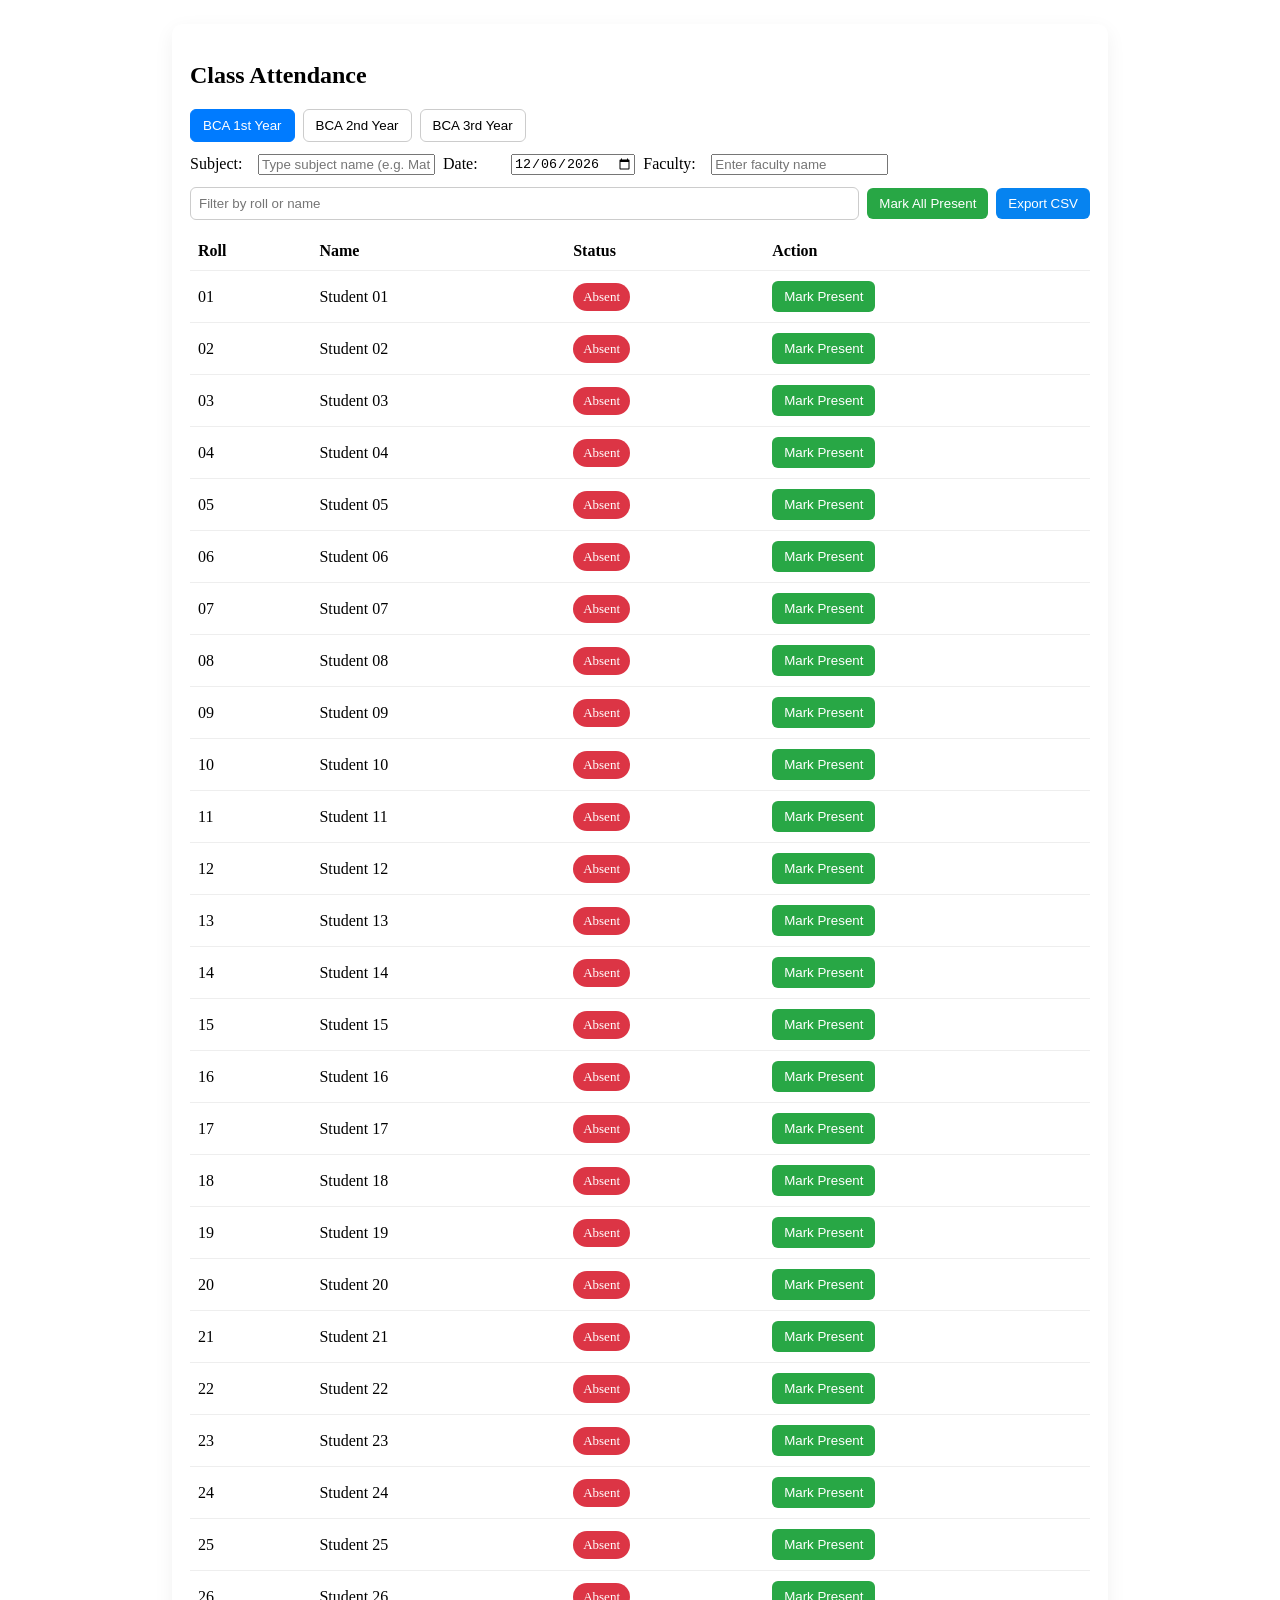
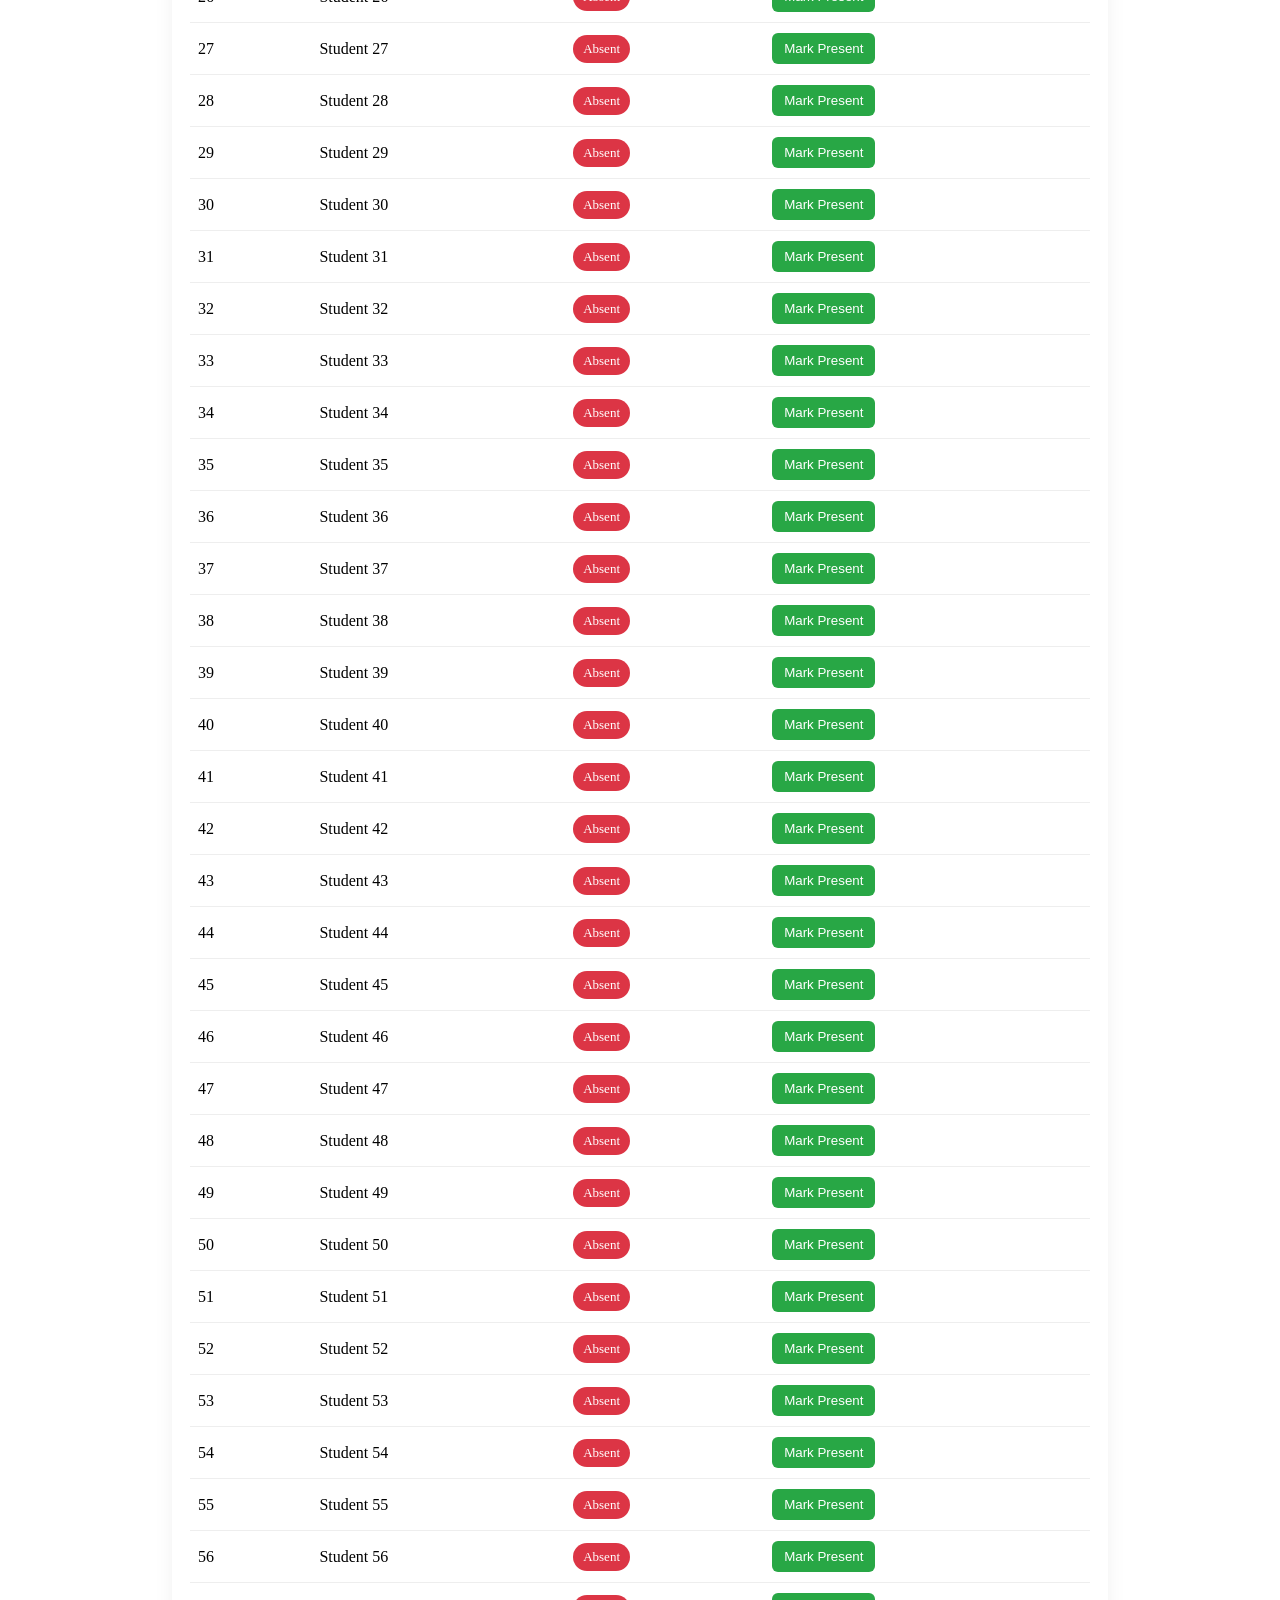
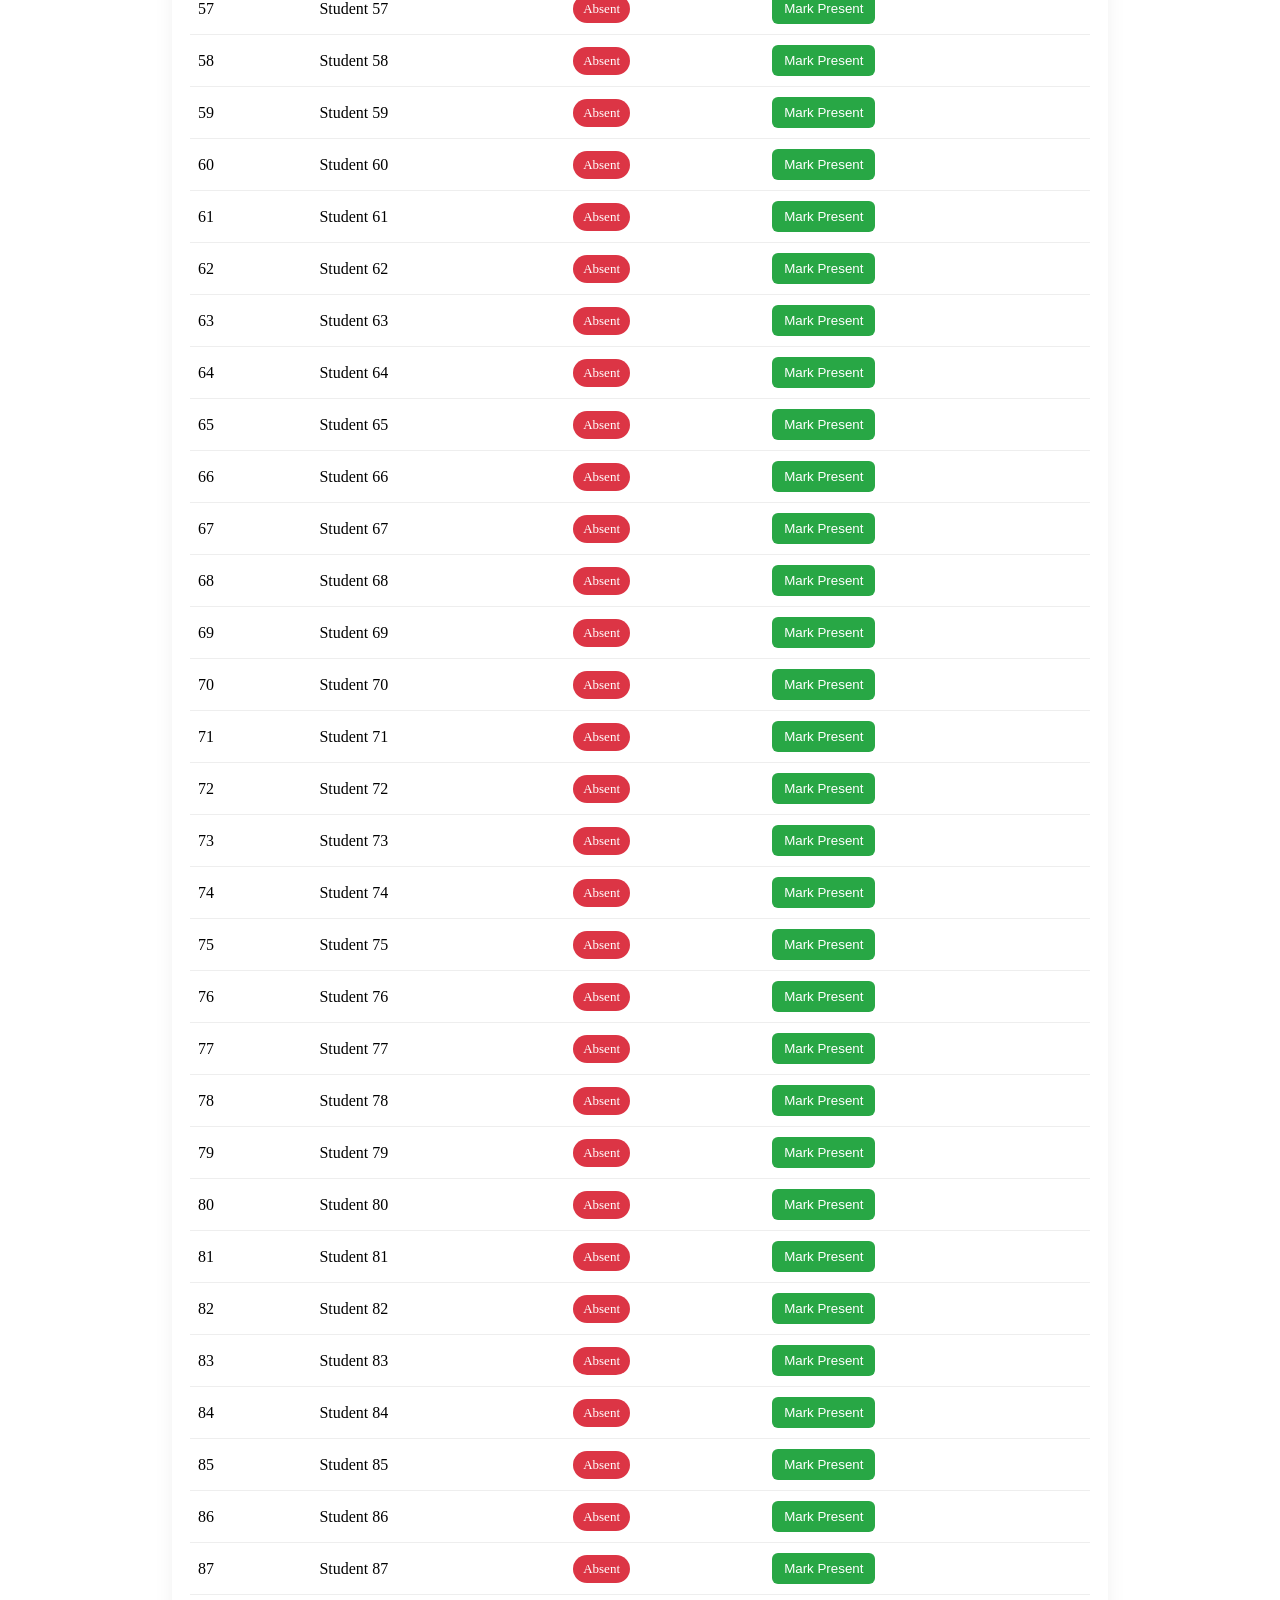
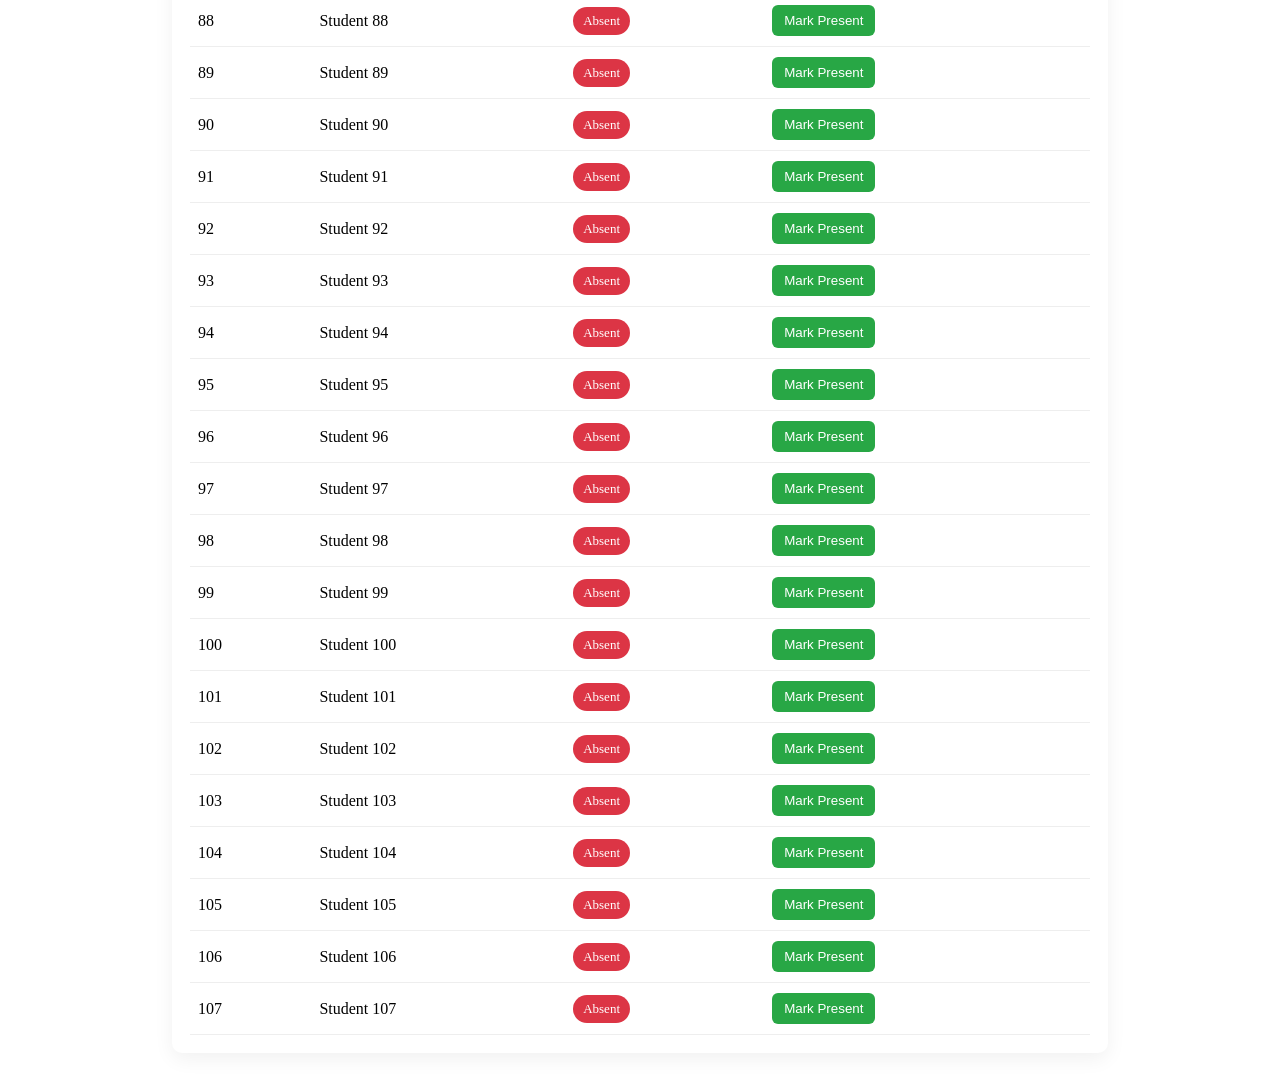
==== at.html @ d4bea23a "attandance" ====
<!-- full updated at.html -->
<!DOCTYPE html>
<html lang="en">
<head>
  <meta charset="utf-8" />
  <meta name="viewport" content="width=device-width, initial-scale=1" />
  <title>Attendance Form</title>
  <link rel="stylesheet" href="at.css">
</head>
<body>
  <div class="card">
    <h2>Class Attendance</h2>

    <!-- class selection -->
    <div class="class-buttons" role="tablist" aria-label="Select class">
      <button class="class-btn" data-class="BCA_1ST_YEAR">BCA 1st Year</button>
      <button class="class-btn" data-class="BCA_2ND_YEAR">BCA 2nd Year</button>
      <button class="class-btn" data-class="BCA_3RD_YEAR">BCA 3rd Year</button>
    </div>

    <!-- subject + date + faculty inputs -->
    <div class="meta-wrap">
      <label for="subject">Subject:</label>
      <input id="subject" class="meta" type="text" placeholder="Type subject name (e.g. Math)" />

      <label for="date">Date:</label>
      <input id="date" class="meta" type="date" />

      <label for="faculty">Faculty:</label>
      <input id="faculty" class="meta" type="text" placeholder="Enter faculty name" />
    </div>

    <div class="controls">
      <input id="search" placeholder="Filter by roll or name" />
      <!-- single toggle button replaces separate "mark all present" / "mark all absent" buttons -->
      <button id="markAllToggle" class="toggle-btn">Mark All Present</button>
      <button id="exportCsv" class="export">Export CSV</button>
    </div>

    <table id="studentsTable" aria-live="polite">
      <thead>
        <tr><th>Roll</th><th>Name</th><th>Status</th><th>Action</th></tr>
      </thead>
      <tbody></tbody>
    </table>
  </div>

  <script>
    // students per class
    const CLASS_DATA = {
      BCA_1ST_YEAR: [
        { roll: '01', name: 'Student 01' },
        { roll: '02', name: 'Student 02' },
        { roll: '03', name: 'Student 03' },
        { roll: '04', name: 'Student 04' },
        { roll: '05', name: 'Student 05' },
        { roll: '06', name: 'Student 06' },
        { roll: '07', name: 'Student 07' },
        { roll: '08', name: 'Student 08' },
        { roll: '09', name: 'Student 09' },
        { roll: '10', name: 'Student 10' },
        { roll: '11', name: 'Student 11' },
        { roll: '12', name: 'Student 12' },
        { roll: '13', name: 'Student 13' },
        { roll: '14', name: 'Student 14' },
        { roll: '15', name: 'Student 15' },
        { roll: '16', name: 'Student 16' },
        { roll: '17', name: 'Student 17' },
        { roll: '18', name: 'Student 18' },
        { roll: '19', name: 'Student 19' },
        { roll: '20', name: 'Student 20' },
        { roll: '21', name: 'Student 21' },
        { roll: '22', name: 'Student 22' },
        { roll: '23', name: 'Student 23' },
        { roll: '24', name: 'Student 24' },
        { roll: '25', name: 'Student 25' },
        { roll: '26', name: 'Student 26' },
        { roll: '27', name: 'Student 27' },
        { roll: '28', name: 'Student 28' },
        { roll: '29', name: 'Student 29' },
        { roll: '30', name: 'Student 30' },
        { roll: '31', name: 'Student 31' },
        { roll: '32', name: 'Student 32' },
        { roll: '33', name: 'Student 33' },
        { roll: '34', name: 'Student 34' },
        { roll: '35', name: 'Student 35' },
        { roll: '36', name: 'Student 36' },
        { roll: '37', name: 'Student 37' },
        { roll: '38', name: 'Student 38' },
        { roll: '39', name: 'Student 39' },
        { roll: '40', name: 'Student 40' },
        { roll: '41', name: 'Student 41' },
        { roll: '42', name: 'Student 42' },
        { roll: '43', name: 'Student 43' },
        { roll: '44', name: 'Student 44' },
        { roll: '45', name: 'Student 45' },
        { roll: '46', name: 'Student 46' },
        { roll: '47', name: 'Student 47' },
        { roll: '48', name: 'Student 48' },
        { roll: '49', name: 'Student 49' },
        { roll: '50', name: 'Student 50' },
        { roll: '51', name: 'Student 51' },
        { roll: '52', name: 'Student 52' },
        { roll: '53', name: 'Student 53' },
        { roll: '54', name: 'Student 54' },
        { roll: '55', name: 'Student 55' },
        { roll: '56', name: 'Student 56' },
        { roll: '57', name: 'Student 57' },
        { roll: '58', name: 'Student 58' },
        { roll: '59', name: 'Student 59' },
        { roll: '60', name: 'Student 60' },
        { roll: '61', name: 'Student 61' },
        { roll: '62', name: 'Student 62' },
        { roll: '63', name: 'Student 63' },
        { roll: '64', name: 'Student 64' },
        { roll: '65', name: 'Student 65' },
        { roll: '66', name: 'Student 66' },
        { roll: '67', name: 'Student 67' },
        { roll: '68', name: 'Student 68' },
        { roll: '69', name: 'Student 69' },
        { roll: '70', name: 'Student 70' },
        { roll: '71', name: 'Student 71' },
        { roll: '72', name: 'Student 72' },
        { roll: '73', name: 'Student 73' },
        { roll: '74', name: 'Student 74' },
        { roll: '75', name: 'Student 75' },
        { roll: '76', name: 'Student 76' },
        { roll: '77', name: 'Student 77' },
        { roll: '78', name: 'Student 78' },
        { roll: '79', name: 'Student 79' },
        { roll: '80', name: 'Student 80' },
        { roll: '81', name: 'Student 81' },
        { roll: '82', name: 'Student 82' },
        { roll: '83', name: 'Student 83' },
        { roll: '84', name: 'Student 84' },
        { roll: '85', name: 'Student 85' },
        { roll: '86', name: 'Student 86' },
        { roll: '87', name: 'Student 87' },
        { roll: '88', name: 'Student 88' },
        { roll: '89', name: 'Student 89' },
        { roll: '90', name: 'Student 90' },
        { roll: '91', name: 'Student 91' },
        { roll: '92', name: 'Student 92' },
        { roll: '93', name: 'Student 93' },
        { roll: '94', name: 'Student 94' },
        { roll: '95', name: 'Student 95' },
        { roll: '96', name: 'Student 96' },
        { roll: '97', name: 'Student 97' },
        { roll: '98', name: 'Student 98' },
        { roll: '99', name: 'Student 99' },
        { roll: '100', name: 'Student 100' },
        { roll: '101', name: 'Student 101' },
        { roll: '102', name: 'Student 102' },
        { roll: '103', name: 'Student 103' },
        { roll: '104', name: 'Student 104' },
        { roll: '105', name: 'Student 105' },
        { roll: '106', name: 'Student 106' },
        { roll: '107', name: 'Student 107' }
      ],
      BCA_2ND_YEAR: [
        { roll: '01', name: 'Student 01' },
        { roll: '02', name: 'Student 02' },
        { roll: '03', name: 'Student 03' },
        { roll: '04', name: 'Student 04' },
        { roll: '05', name: 'Student 05' },
        { roll: '06', name: 'Student 06' },
        { roll: '07', name: 'Student 07' },
        { roll: '08', name: 'Student 08' },
        { roll: '09', name: 'Student 09' },
        { roll: '10', name: 'Student 10' },
        { roll: '11', name: 'Student 11' },
        { roll: '12', name: 'Student 12' },
        { roll: '13', name: 'Student 13' },
        { roll: '14', name: 'Student 14' },
        { roll: '15', name: 'Student 15' },
        { roll: '16', name: 'Student 16' },
        { roll: '17', name: 'Student 17' },
        { roll: '18', name: 'Student 18' },
        { roll: '19', name: 'Student 19' },
        { roll: '20', name: 'Student 20' },
        { roll: '21', name: 'Student 21' },
        { roll: '22', name: 'Student 22' },
        { roll: '23', name: 'Student 23' },
        { roll: '24', name: 'Student 24' },
        { roll: '25', name: 'Student 25' },
        { roll: '26', name: 'Student 26' },
        { roll: '27', name: 'Student 27' },
        { roll: '28', name: 'Student 28' },
        { roll: '29', name: 'Student 29' },
        { roll: '30', name: 'Student 30' },
        { roll: '31', name: 'Student 31' },
        { roll: '32', name: 'Student 32' },
        { roll: '33', name: 'Student 33' },
        { roll: '34', name: 'Student 34' },
        { roll: '35', name: 'Student 35' },
        { roll: '36', name: 'Student 36' },
        { roll: '37', name: 'Student 37' },
        { roll: '38', name: 'Student 38' },
        { roll: '39', name: 'Student 39' },
        { roll: '40', name: 'Student 40' },
        { roll: '41', name: 'Student 41' },
        { roll: '42', name: 'Student 42' },
        { roll: '43', name: 'Student 43' },
        { roll: '44', name: 'Student 44' },
        { roll: '45', name: 'Student 45' },
        { roll: '46', name: 'Student 46' },
        { roll: '47', name: 'Student 47' },
        { roll: '48', name: 'Student 48' },
        { roll: '49', name: 'Student 49' },
        { roll: '50', name: 'Student 50' },
        { roll: '51', name: 'Student 51' },
        { roll: '52', name: 'Student 52' },
        { roll: '53', name: 'Student 53' },
        { roll: '54', name: 'Student 54' },
        { roll: '55', name: 'Student 55' },
        { roll: '56', name: 'Student 56' },
        { roll: '57', name: 'Student 57' },
        { roll: '58', name: 'Student 58' },
        { roll: '59', name: 'Student 59' },
        { roll: '60', name: 'Student 60' },
        { roll: '61', name: 'Student 61' },
        { roll: '62', name: 'Student 62' },
        { roll: '63', name: 'Student 63' },
        { roll: '64', name: 'Student 64' },
        { roll: '65', name: 'Student 65' },
        { roll: '66', name: 'Student 66' },
        { roll: '67', name: 'Student 67' },
        { roll: '68', name: 'Student 68' },
        { roll: '69', name: 'Student 69' },
        { roll: '70', name: 'Student 70' },
        { roll: '71', name: 'Student 71' },
        { roll: '72', name: 'Student 72' },
        { roll: '73', name: 'Student 73' },
        { roll: '74', name: 'Student 74' },
        { roll: '75', name: 'Student 75' },
        { roll: '76', name: 'Student 76' },
        { roll: '77', name: 'Student 77' },
        { roll: '78', name: 'Student 78' },
        { roll: '79', name: 'Student 79' },
        { roll: '80', name: 'Student 80' },
        { roll: '81', name: 'Student 81' },
        { roll: '82', name: 'Student 82' },
        { roll: '83', name: 'Student 83' },
        { roll: '84', name: 'Student 84' },
        { roll: '85', name: 'Student 85' },
        { roll: '86', name: 'Student 86' },
        { roll: '87', name: 'Student 87' },
        { roll: '88', name: 'Student 88' },
        { roll: '89', name: 'Student 89' },
        { roll: '90', name: 'Student 90' },
        { roll: '91', name: 'Student 91' },
        { roll: '92', name: 'Student 92' },
        { roll: '93', name: 'Student 93' },
        { roll: '94', name: 'Student 94' },
        { roll: '95', name: 'Student 95' },
        { roll: '96', name: 'Student 96' },
        { roll: '97', name: 'Student 97' },
        { roll: '98', name: 'Student 98' },
        { roll: '99', name: 'Student 99' },
        { roll: '100', name: 'Student 100' },
        { roll: '101', name: 'Student 101' },
        { roll: '102', name: 'Student 102' },
        { roll: '103', name: 'Student 103' },
        { roll: '104', name: 'Student 104' },
        { roll: '105', name: 'Student 105' },
        { roll: '106', name: 'Student 106' },
        { roll: '107', name: 'Student 107' }
       
       
      ],
      BCA_3RD_YEAR: [
        { roll: '01', name: 'BHAGYASHRI'},
        { roll: '02', name: 'SAMREEN KOUSER'},
        { roll: '03', name: 'HARSHITHA T N'},
        { roll: '04', name: 'MEGHANA M N'},
        { roll: '05', name: 'ARIF ANEESH'},
        { roll: '06', name: 'AKASH A THAKADIYEL'},
        { roll: '07', name: 'ADITHYAN KUMAR'},
        { roll: '08', name: 'YADHU KRISHNA E M'},
        { roll: '09', name: 'ARSHA M V' },
        { roll: '10', name: 'NANDANA P P'},
        { roll: '11', name: 'PRANAV VENUGOPAL' },
        { roll: '12', name: 'HASHIM FIRSHA C M' },
        { roll: '13', name: 'SWAGATA RAY' },
        { roll: '14', name: 'ARJUN GANGA T A' },
        { roll: '15', name: 'AVIN ALEX BINU' },
        { roll: '16', name: 'NAVANEETH RAJU' },
        { roll: '17', name: 'ASWIN SANKAR T K' },
        { roll: '18', name: 'ALAN C BIJU' },
        { roll: '19', name: 'ARIN DEY' },
        { roll: '20', name: 'PAVANA A U' },
        { roll: '21', name: 'NEHA M' },
        { roll: '22', name: 'VYSHNAV P' },
        { roll: '23', name: 'VISHNUDEV T R' },
        { roll: '24', name: 'RAJALAKSHMI K J' },
        { roll: '25', name: 'MUHAMMED AADIL M C' },
        { roll: '26', name: 'HEMANTH C' },
        { roll: '27', name: 'ANGITHA S' },
        { roll: '28', name: 'ARUNDAS K' },
        { roll: '29', name: 'ARCHANA K K' },
        { roll: '30', name: 'ASHFIN NISHAN T A' },
        { roll: '31', name: 'MIDHUN M' },
        { roll: '32', name: 'ABIN M' },
        { roll: '33', name: 'ADITYA K P' },
        { roll: '34', name: 'ABIN K.R' },
        { roll: '35', name: 'ADITHYAN A' },
        { roll: '36', name: 'ABHISHEK' },
        { roll: '37', name: 'GOPIKA KRISHNA E' },
        { roll: '38', name: 'SHAMILA O M' },
        { roll: '39', name: 'ANANYA P C' },
        { roll: '40', name: 'SIDHARTH P K' },
        { roll: '41', name: 'SHOJIL T' },
        { roll: '42', name: 'SREERAG K S' },
        { roll: '43', name: 'ANUGRAHA S' },
        { roll: '44', name: 'BHAGATHKRISHNA P R' },
        { roll: '45', name: 'ANNSHIYA SHAJI' },
        { roll: '46', name: 'A P SHARIQ' },
        { roll: '47', name: 'SHAMMAS C B' },
        { roll: '48', name: 'SREERAG T S' },
        { roll: '49', name: 'BAVIN K B' },
        { roll: '50', name: 'NITHEESH KRISHNA P R' },
        { roll: '51', name: 'NIRMAL KRISHNA N C' },
        { roll: '52', name: 'ABINAV C M' },
        { roll: '53', name: 'MOHAMMED NISHAD' },
        { roll: '54', name: 'ALDRIN SHAJI' },
        { roll: '55', name: 'ABIN SHIBY' },
        { roll: '56', name: 'ADHIK S' },
        { roll: '57', name: 'ADHITHYAN A' },
        { roll: '58', name: 'AMBIKA' },
        { roll: '59', name: 'ANANYA SAJI' },
        { roll: '60', name: 'DHANYA R' },
        { roll: '61', name: 'ADITH J' },
        { roll: '62', name: 'ANAGHA ASHOKAN' },
        { roll: '63', name: 'SIVAPRASAD' },
        { roll: '64', name: 'ANUGRAH M R' },
        { roll: '65', name: 'ABDUL FATHAH M J' },
        { roll: '66', name: 'NEIJOY SEM HALAM' },
        { roll: '67', name: 'SNEHA P V' },
        { roll: '68', name: 'NIKITHA K' },
        { roll: '69', name: 'MALLIKARJUN J ANGADI' },
        { roll: '70', name: 'MD ASLAM ANSARI' },
        { roll: '71', name: 'VAISHNAVI S' },
        { roll: '72', name: 'ABHISHEK P M' },
        { roll: '73', name: 'ADHWAYTH S' },
        { roll: '74', name: 'NIVED S RAJ' },
        { roll: '75', name: 'AKASH RAJU' },
        { roll: '76', name: 'SNEHA R' },
        { roll: '77', name: 'AKSHAY SAJITH K' },
        { roll: '78', name: 'ANNIE BLESSY RODRICKS' },
        { roll: '79', name: 'AGIL' },
        { roll: '80', name: 'ABHINAV P' },
        { roll: '81', name: 'SURYAKANT CHAUDHARY' },
        { roll: '82', name: 'SAUGANDH R K PAL' },
        { roll: '83', name: 'ALBY ROSHEN' },
        { roll: '84', name: 'AKHILESH E T' },
        { roll: '85', name: 'MUHAMMED ANZIL V P' },
        { roll: '86', name: 'AISWARYA K Y' },
        { roll: '87', name: 'S JAYA KUMAR' },
        { roll: '88', name: 'ANANDU M.S' },
        { roll: '89', name: 'N HARIHARAN' },
        { roll: '90', name: 'SANJAY S' },
        { roll: '91', name: 'ARCHANA P P' },
        { roll: '92', name: 'SACHIN GADDEPPA MADABHAVI' },
        { roll: '93', name: 'MOHAMMED FAYAZ C F' },
        { roll: '94', name: 'SIDHARTHAN S' },
        { roll: '95', name: 'VINATH V N' },
        { roll: '96', name: 'THEJUS KRISHNA' },
        { roll: '97', name: 'ANAY JOY' },
        { roll: '98', name: 'SALAHUDHEEN P U' },
        { roll: '99', name: 'AMAL SAJU' },
        { roll: '100', name: 'SURYA ANANTH S S' },
        { roll: '101', name: 'MOHAMMED BILAL K' },
        { roll: '102', name: 'NAVEED ALI KHAN P' },
        { roll: '103', name: 'SAYAN SAHA' },
        { roll: '104', name: 'ZARMANBUM RANGLONG' },
        { roll: '105', name: 'ARUN V S' },
        { roll: '106', name: 'ALBIN TOM' },
        { roll: '107', name: 'AMEESHA SANAM K A' },
        
      ]
    };

  const tbody = document.querySelector('#studentsTable tbody');
  const search = document.getElementById('search');
  const subjectInput = document.getElementById('subject');
  const dateInput = document.getElementById('date');
  const facultyInput = document.getElementById('faculty');
  const classButtons = Array.from(document.querySelectorAll('.class-btn'));
  const markAllToggle = document.getElementById('markAllToggle');

    let currentClass = 'BCA_1ST_YEAR'; // default class
    let students = []; // will hold current class students with status

    function todayISO() {
      const d = new Date();
      const mm = String(d.getMonth()+1).padStart(2,'0');
      const dd = String(d.getDate()).padStart(2,'0');
      return `${d.getFullYear()}-${mm}-${dd}`;
    }

    // sanitise a string for use in filenames
    function sanitizeName(s) {
      return (s || 'attendance')
        .trim()
        // replace 1+ disallowed characters with a single underscore
        .replace(/[^a-z0-9\-]+/ig, '_')
        // remove leading/trailing underscores
        .replace(/^_+|_+$/g, '')
        .toLowerCase()
        .slice(0, 100);
    }

    // format date as MM/DD/YYYY (e.g. 11/18/2025)
    function formatShortDateMMDDYYYY(dateRaw) {
      if (!dateRaw) return '';
      const d = new Date(dateRaw);
      if (Number.isNaN(d.getTime())) return dateRaw;
      return `${String(d.getMonth()+1).padStart(2,'0')}/${String(d.getDate()).padStart(2,'0')}/${d.getFullYear()}`;
    }

    // format time as HH:MM:SS (24-hour)
    function formatTimeHHMMSS(dateLike) {
      const d = (dateLike instanceof Date) ? dateLike : new Date(dateLike);
      if (Number.isNaN(d.getTime())) return '';
      const hh = String(d.getHours()).padStart(2,'0');
      const mm = String(d.getMinutes()).padStart(2,'0');
      const ss = String(d.getSeconds()).padStart(2,'0');
      return `${hh}:${mm}:${ss}`;
    }

    // storage keys per class
    function keyStudents(cls){ return `attendance_students_${cls}`; }
    function keyMeta(cls){ return `attendance_meta_${cls}`; }

    function saveState() {
      localStorage.setItem(keyStudents(currentClass), JSON.stringify(students));
      localStorage.setItem(keyMeta(currentClass), JSON.stringify({
        subject: subjectInput.value || '',
        date: dateInput.value || '',
        faculty: facultyInput.value || ''
      }));
    }

    function loadStateForClass(cls) {
      // initialize students from CLASS_DATA (deep copy) and default status absent
      const base = (CLASS_DATA[cls] || []).map(s => ({ roll: s.roll, name: s.name, status: 'absent' }));
      const raw = localStorage.getItem(keyStudents(cls));
      if (raw) {
        try {
          const arr = JSON.parse(raw);
          if (Array.isArray(arr)) {
            // merge saved statuses into base by roll
            const map = new Map(arr.map(s => [s.roll, s.status]));
            base.forEach(b => { if (map.has(b.roll)) b.status = map.get(b.roll); });
          }
        } catch(e){}
      }
      // load meta
      const metaRaw = localStorage.getItem(keyMeta(cls));
      if (metaRaw) {
        try {
          const meta = JSON.parse(metaRaw);
          subjectInput.value = meta.subject || '';
          dateInput.value = meta.date || '';
          facultyInput.value = meta.faculty || '';
        } catch(e){}
      } else {
        if (!dateInput.value) dateInput.value = todayISO();
      }
      students = base;
    }

    function setActiveClassButton(cls){
      classButtons.forEach(b => b.classList.toggle('active', b.dataset.class === cls));
    }

    function render(filter='') {
      tbody.innerHTML = '';
      const q = (filter || '').trim().toLowerCase();
      students.forEach((s) => {
        if (q && !(s.roll.toLowerCase().includes(q) || s.name.toLowerCase().includes(q))) return;
        const tr = document.createElement('tr');

        const tdRoll = document.createElement('td'); tdRoll.textContent = s.roll; tr.appendChild(tdRoll);
        const tdName = document.createElement('td'); tdName.textContent = s.name; tr.appendChild(tdName);

        const tdStatus = document.createElement('td');
        const span = document.createElement('span');
        span.className = 'status ' + (s.status === 'present' ? 'present' : 'absent');
        span.textContent = s.status === 'present' ? 'Present' : 'Absent';
        tdStatus.appendChild(span);
        tr.appendChild(tdStatus);

        const tdAction = document.createElement('td');
        const btn = document.createElement('button');
        btn.className = 'toggle-btn';
        btn.textContent = s.status === 'present' ? 'Mark Absent' : 'Mark Present';
        btn.addEventListener('click', () => {
          s.status = s.status === 'present' ? 'absent' : 'present';
          saveState();
          render(search.value);
        });
        tdAction.appendChild(btn);
        tr.appendChild(tdAction);

        tbody.appendChild(tr);
      });
      // update the toggle button text/color based on current state
      try{ updateToggleText(); }catch(e){}
    }

    // class button handlers
    classButtons.forEach(btn => {
      btn.addEventListener('click', () => {
        const cls = btn.dataset.class;
        if (cls === currentClass) return;
        currentClass = cls;
        setActiveClassButton(cls);
        loadStateForClass(cls);
        render(search.value);
      });
    });

    // helper to determine whether all students are currently marked present
    function allPresent(){ return students.length > 0 && students.every(s => s.status === 'present'); }

    // update the toggle button text and color to reflect current state
    function updateToggleText(){
      if(!markAllToggle) return;
      if(allPresent()){
        markAllToggle.textContent = 'Mark All Absent';
        // blue when action will mark absent
        markAllToggle.style.background = '#0683f0';
      } else {
        markAllToggle.textContent = 'Mark All Present';
        // green when action will mark present
        markAllToggle.style.background = '#28a745';
      }
      markAllToggle.style.color = '#fff';
    }

    // single toggle button: if any absent -> mark all present, otherwise mark all absent
    if(markAllToggle){
      markAllToggle.addEventListener('click', () => {
        const makePresent = !allPresent();
        students.forEach(s => s.status = makePresent ? 'present' : 'absent');
        saveState(); render(search.value);
      });
    }

    document.getElementById('exportCsv').addEventListener('click', () => {
      const subject = subjectInput.value || '';
      const dateRaw = dateInput.value || todayISO();             // 'YYYY-MM-DD'
      const shortDate = formatShortDateMMDDYYYY(dateRaw);        // 'MM/DD/YYYY' (e.g. 11/18/2025)
      const exactTime = formatTimeHHMMSS(new Date());           // 'HH:MM:SS'
      const faculty = facultyInput.value || '';

      const rows = [
        ['Class', currentClass],
        ['Subject', subject],
        ['Date', shortDate],
        ['Time', exactTime],
        ['Faculty', faculty],
        []
      ].concat([['Roll','Name','Status'], ...students.map(s => [s.roll, s.name, s.status])]);

      const csv = rows.map(r => r.map(v => `"${String(v).replace(/"/g,'""')}"`).join(',')).join('\n');
      // prepend BOM so Excel recognises UTF-8
      const blob = new Blob(["\uFEFF", csv], { type: 'text/csv;charset=utf-8;' });
      const url = URL.createObjectURL(blob);

      // filename uses shortDate (slashes -> dashes) and time (colons removed)
      const datePart = shortDate.replace(/\//g, '-');    // 11-18-2025
      const timePart = exactTime.replace(/:/g, '');      // 143205
      const fileNameSafe = `${currentClass}_${sanitizeName(subject)}_${datePart}_${timePart}.csv`;

      const a = document.createElement('a'); a.href = url; a.download = fileNameSafe; a.click();
      URL.revokeObjectURL(url);
    });

    search.addEventListener('input', () => render(search.value));
    subjectInput.addEventListener('input', saveState);
    dateInput.addEventListener('input', saveState);
    facultyInput.addEventListener('input', saveState);

    // init default class
    (function init(){
      setActiveClassButton(currentClass);
      loadStateForClass(currentClass);
      render();
    })();
  </script>
</body>
</html>
---- at.css ----
.card {
  max-width: 900px;
  margin: 24px auto;
  padding: 18px;
  border-radius: 10px;
  background: #fff;
  box-shadow: 0 6px 20px rgba(0, 0, 0, 0.06);
}
.class-buttons {
  display: flex;
  gap: 8px;
  margin: 12px 0;
  flex-wrap: wrap;
}
.class-btn {
  padding: 8px 12px;
  border-radius: 6px;
  border: 1px solid #ccc;
  background: #fff;
  cursor: pointer;
}
.class-btn.active {
  background: #007bff;
  color: #fff;
  border-color: #007bff;
}
.meta-wrap {
  display: flex;
  gap: 8px;
  align-items: center;
  flex-wrap: wrap;
  margin-bottom: 8px;
}
.meta-wrap label {
  min-width: 60px;
}
.controls {
  display: flex;
  gap: 8px;
  align-items: center;
  margin-top: 12px;
  flex-wrap: wrap;
}
.toggle-btn {
  padding: 8px 12px;
  border-radius: 6px;
  border: 0;
  cursor: pointer;
  background: #28a745;
  color: #fff;
}
.export {
  background: #0683f0;
  color: #fff;
  border: 0;
  padding: 8px 12px;
  border-radius: 6px;
  cursor: pointer;
}
input#search {
  flex: 1;
  padding: 8px;
  border-radius: 6px;
  border: 1px solid #ccc;
}
table {
  width: 100%;
  border-collapse: collapse;
  margin-top: 12px;
}
th,
td {
  padding: 10px 8px;
  text-align: left;
  border-bottom: 1px solid #eee;
}
.status {
  display: inline-block;
  padding: 6px 10px;
  border-radius: 20px;
  font-size: 13px;
  color: #fff;
}
.present {
  background: #28a745;
}
.absent {
  background: #dc3545;
}
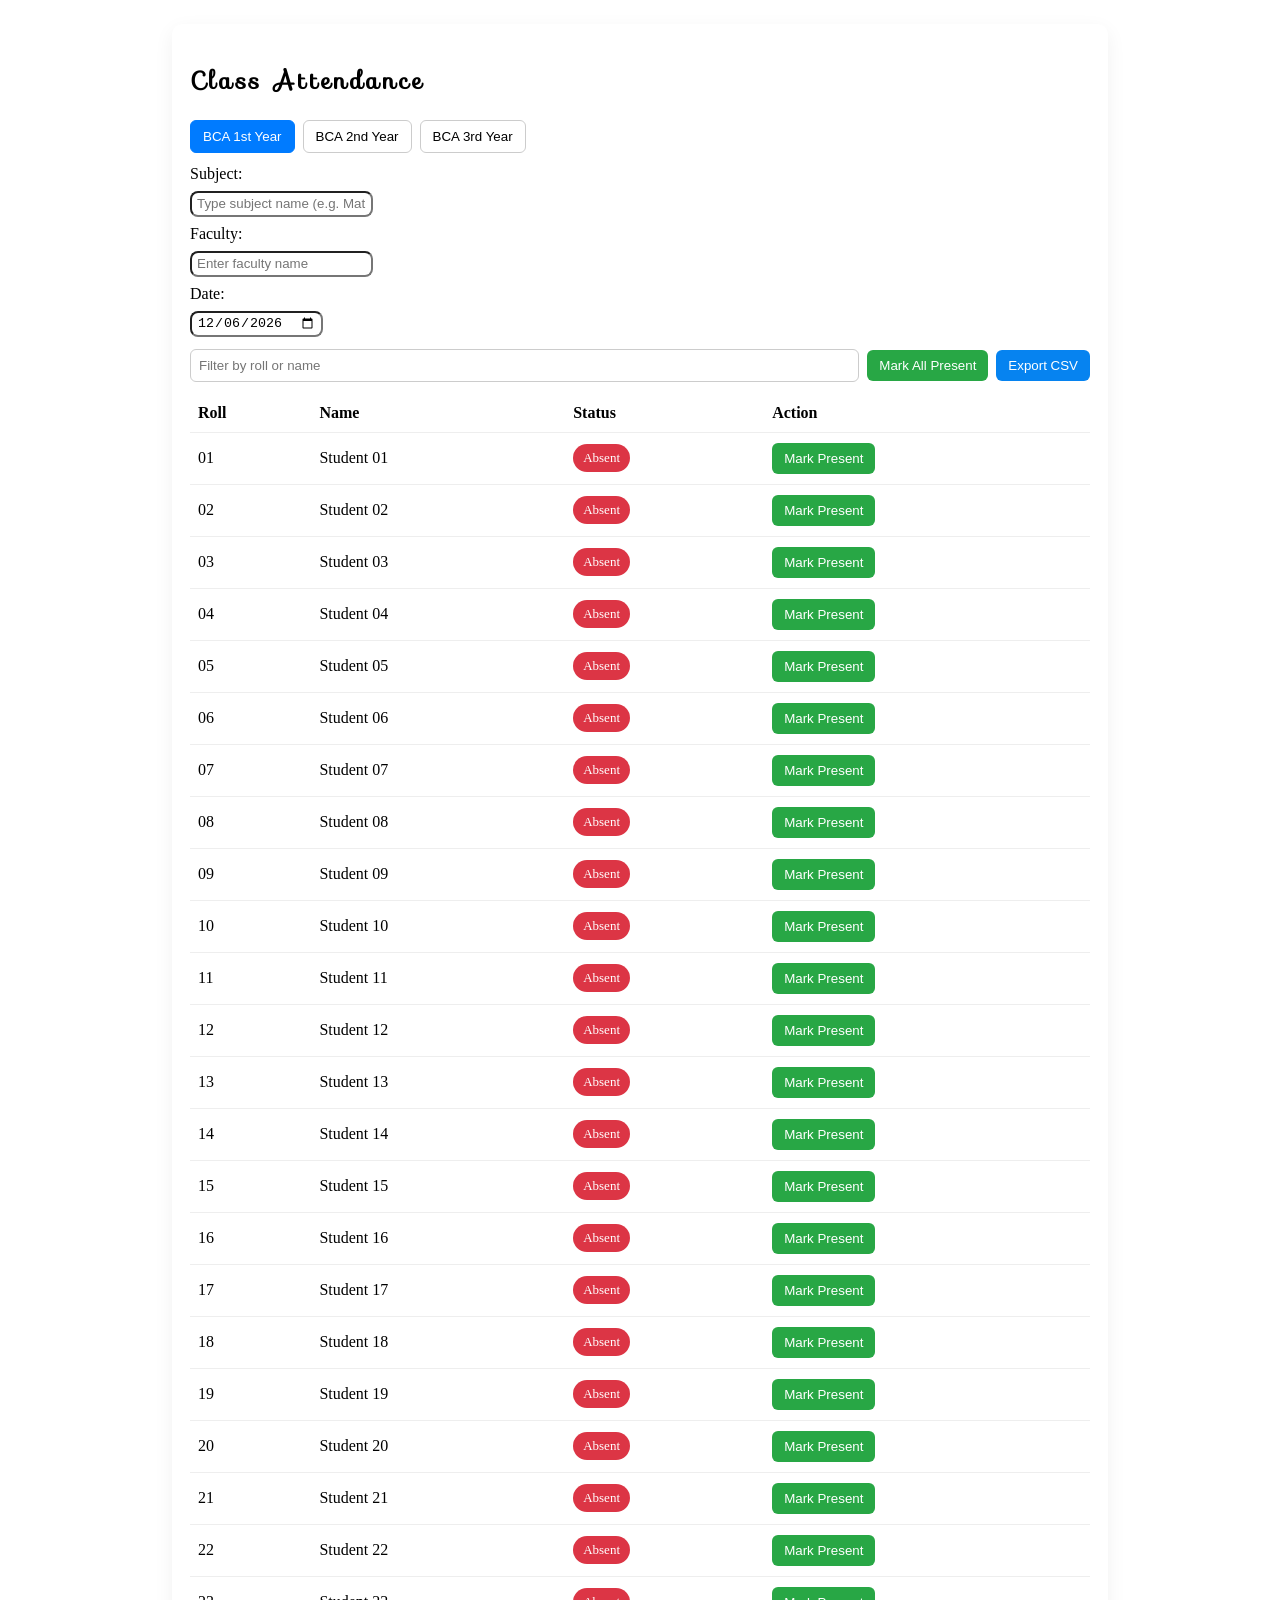
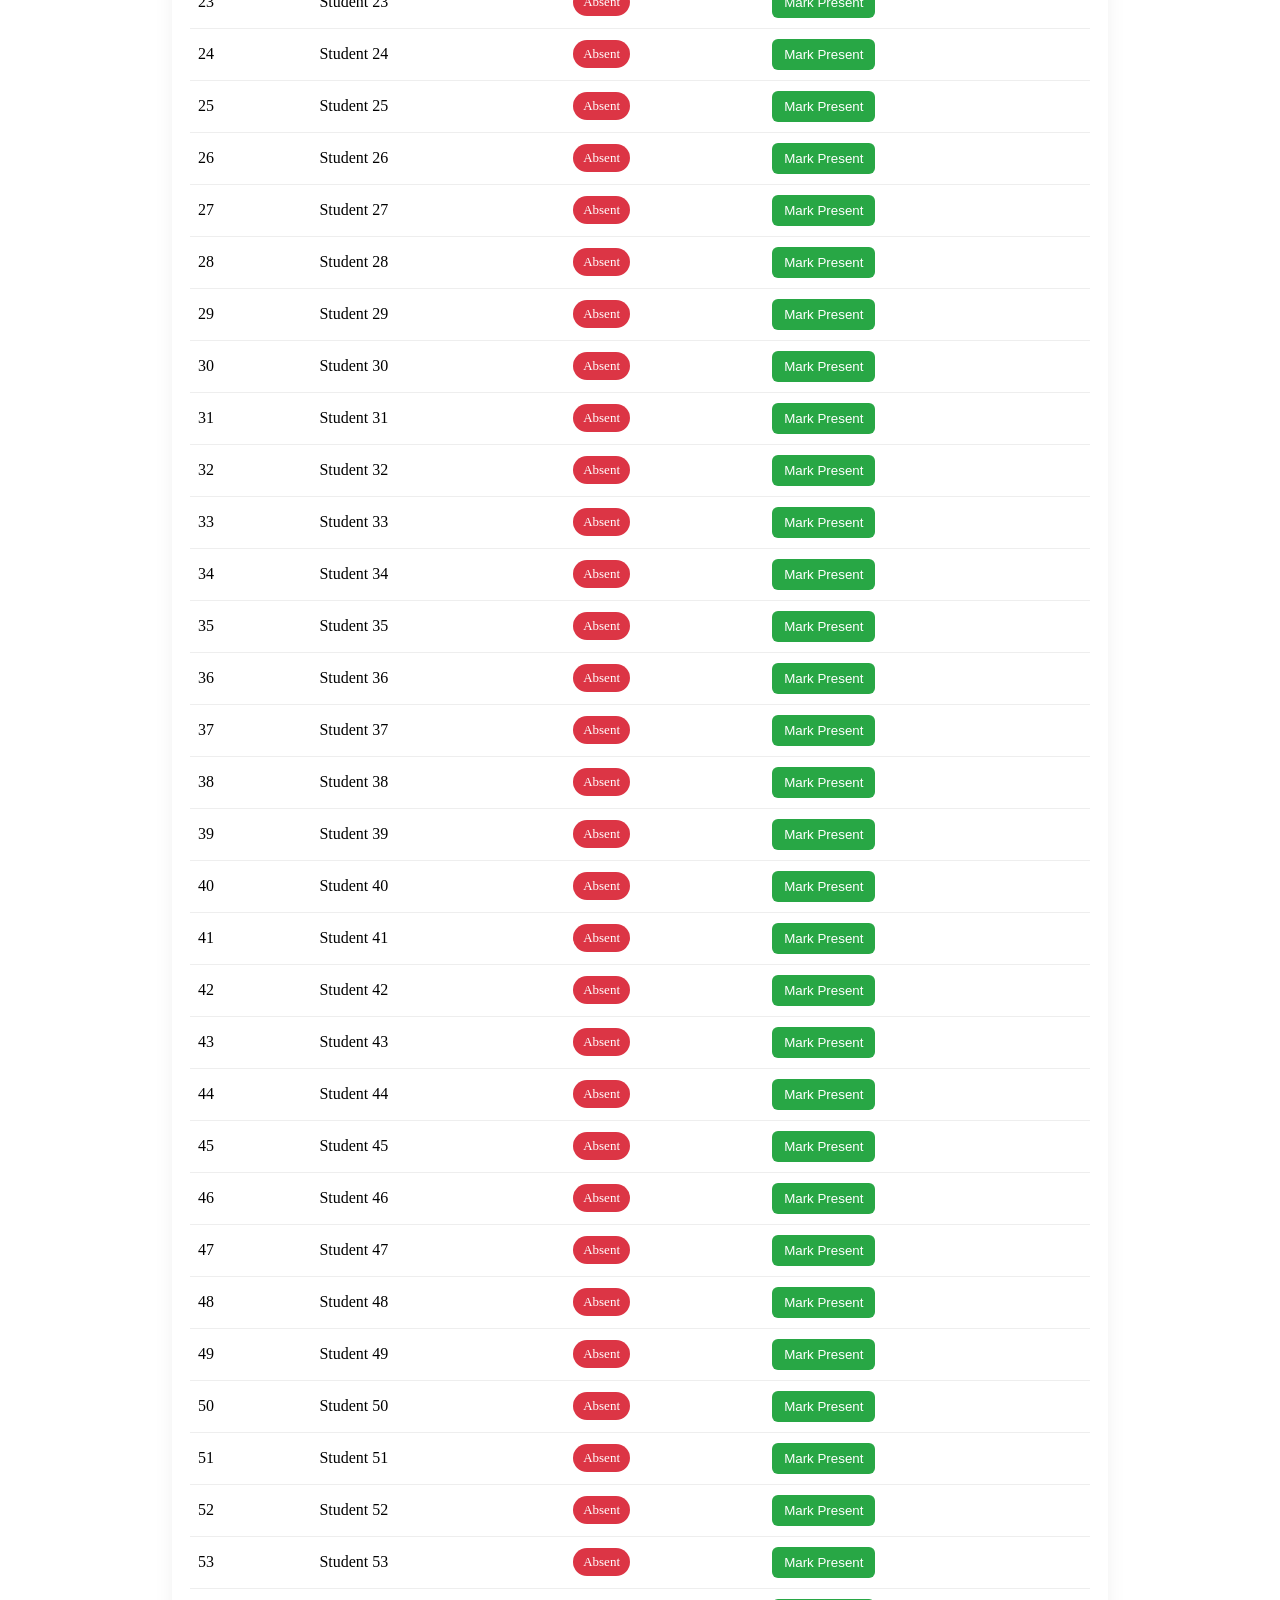
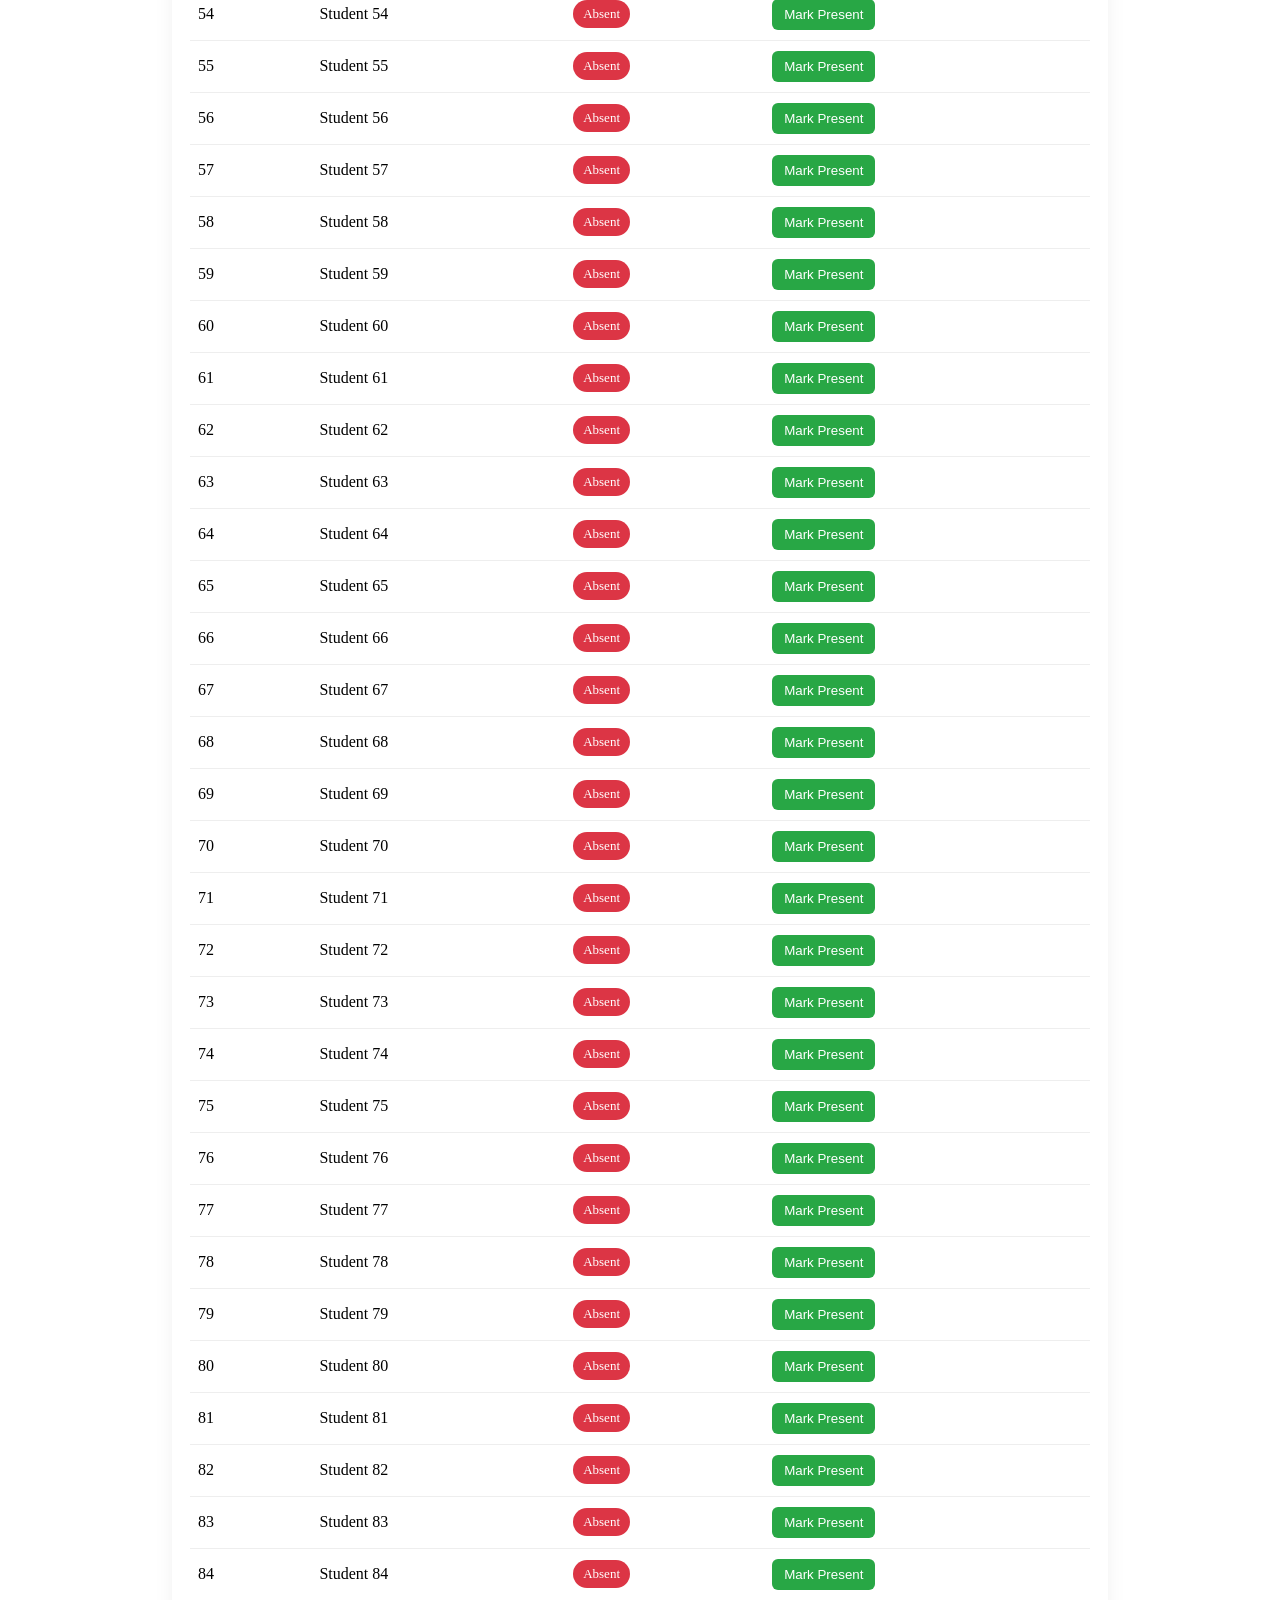
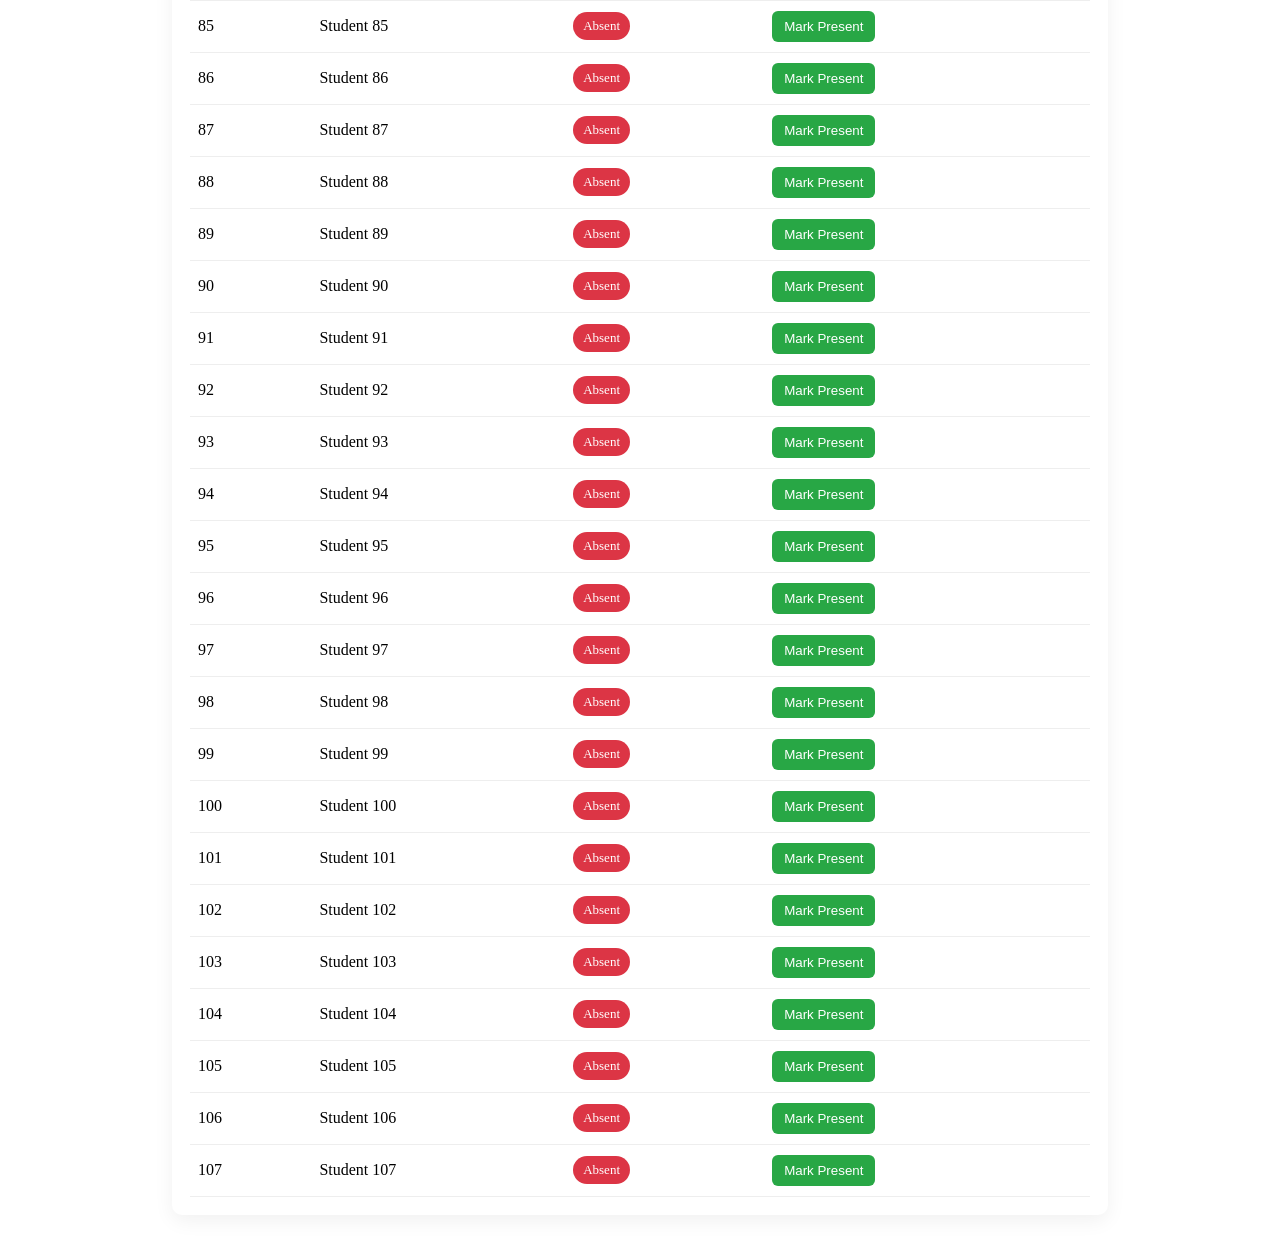
==== commit 59ac16c7: "at update v-1" ====
--- a/at.html
+++ b/at.html
@@ -6,6 +6,7 @@
   <meta name="viewport" content="width=device-width, initial-scale=1" />
   <title>Attendance Form</title>
   <link rel="stylesheet" href="at.css">
+  <link rel="stylesheet" href="https://fonts.googleapis.com/css?family=Sofia">
 </head>
 <body>
   <div class="card">
@@ -23,17 +24,17 @@
       <label for="subject">Subject:</label>
       <input id="subject" class="meta" type="text" placeholder="Type subject name (e.g. Math)" />
 
+      <label for="faculty">Faculty:</label>
+      <input id="faculty" class="meta" type="text" placeholder="Enter faculty name" />
+
       <label for="date">Date:</label>
       <input id="date" class="meta" type="date" />
-
-      <label for="faculty">Faculty:</label>
-      <input id="faculty" class="meta" type="text" placeholder="Enter faculty name" />
     </div>
 
     <div class="controls">
       <input id="search" placeholder="Filter by roll or name" />
       <!-- single toggle button replaces separate "mark all present" / "mark all absent" buttons -->
-      <button id="markAllToggle" class="toggle-btn">Mark All Present</button>
+      <button id="markAllToggle" class="toggle-btn-all">Mark All Present</button>
       <button id="exportCsv" class="export">Export CSV</button>
     </div>
 
@@ -493,7 +494,8 @@
 
         const tdAction = document.createElement('td');
         const btn = document.createElement('button');
-        btn.className = 'toggle-btn';
+        // add state class so CSS can colour the button appropriately
+        btn.className = 'toggle-btn ' + (s.status === 'present' ? 'present' : 'absent');
         btn.textContent = s.status === 'present' ? 'Mark Absent' : 'Mark Present';
         btn.addEventListener('click', () => {
           s.status = s.status === 'present' ? 'absent' : 'present';
@@ -529,13 +531,14 @@
       if(!markAllToggle) return;
       if(allPresent()){
         markAllToggle.textContent = 'Mark All Absent';
-        // blue when action will mark absent
-        markAllToggle.style.background = '#0683f0';
+        markAllToggle.classList.remove('present');
+        markAllToggle.classList.add('absent');
       } else {
         markAllToggle.textContent = 'Mark All Present';
-        // green when action will mark present
-        markAllToggle.style.background = '#28a745';
+        markAllToggle.classList.remove('absent');
+        markAllToggle.classList.add('present');
       }
+      // ensure readable text color (kept inline for reliability)
       markAllToggle.style.color = '#fff';
     }
 
@@ -558,9 +561,9 @@
       const rows = [
         ['Class', currentClass],
         ['Subject', subject],
+        ['Faculty', faculty],
         ['Date', shortDate],
         ['Time', exactTime],
-        ['Faculty', faculty],
         []
       ].concat([['Roll','Name','Status'], ...students.map(s => [s.roll, s.name, s.status])]);
 
--- a/at.css
+++ b/at.css
@@ -5,6 +5,10 @@
   border-radius: 10px;
   background: #fff;
   box-shadow: 0 6px 20px rgba(0, 0, 0, 0.06);
+}
+.card h2 {
+  font-family: "Sofia", sans-serif;
+  letter-spacing: 0.2rem;
 }
 .class-buttons {
   display: flex;
@@ -25,11 +29,18 @@
   border-color: #007bff;
 }
 .meta-wrap {
-  display: flex;
-  gap: 8px;
-  align-items: center;
-  flex-wrap: wrap;
-  margin-bottom: 8px;
+    display: flex;
+    gap: 8px;
+    align-items: flex-start;
+    flex-wrap: wrap;
+    margin-bottom: 8px;
+    flex-direction: column;
+}
+.meta-wrap .meta 
+{
+  height: 22px;
+  padding: 0 5px;
+  border-radius: 0.5rem;
 }
 .meta-wrap label {
   min-width: 60px;
@@ -87,3 +98,28 @@
 .absent {
   background: #dc3545;
 }
+
+/* Action buttons: green when they will mark present, red when they will mark absent */
+.toggle-btn.present {
+  background: #dc3545;
+  color: #fff;
+}
+.toggle-btn.absent {
+  background: #28a745;
+  color: #fff;
+}
+.toggle-btn-all{
+  padding: 8px 12px;
+  border-radius: 6px;
+  border: 0;
+  cursor: pointer;
+  background: #dc3545;
+  color: #fff;
+}
+.toggle-btn-all.present {
+  background: #28a745;
+  color: #fff;
+}
+.toggle-btn-all.absent {
+  background: #dc3545;
+}
